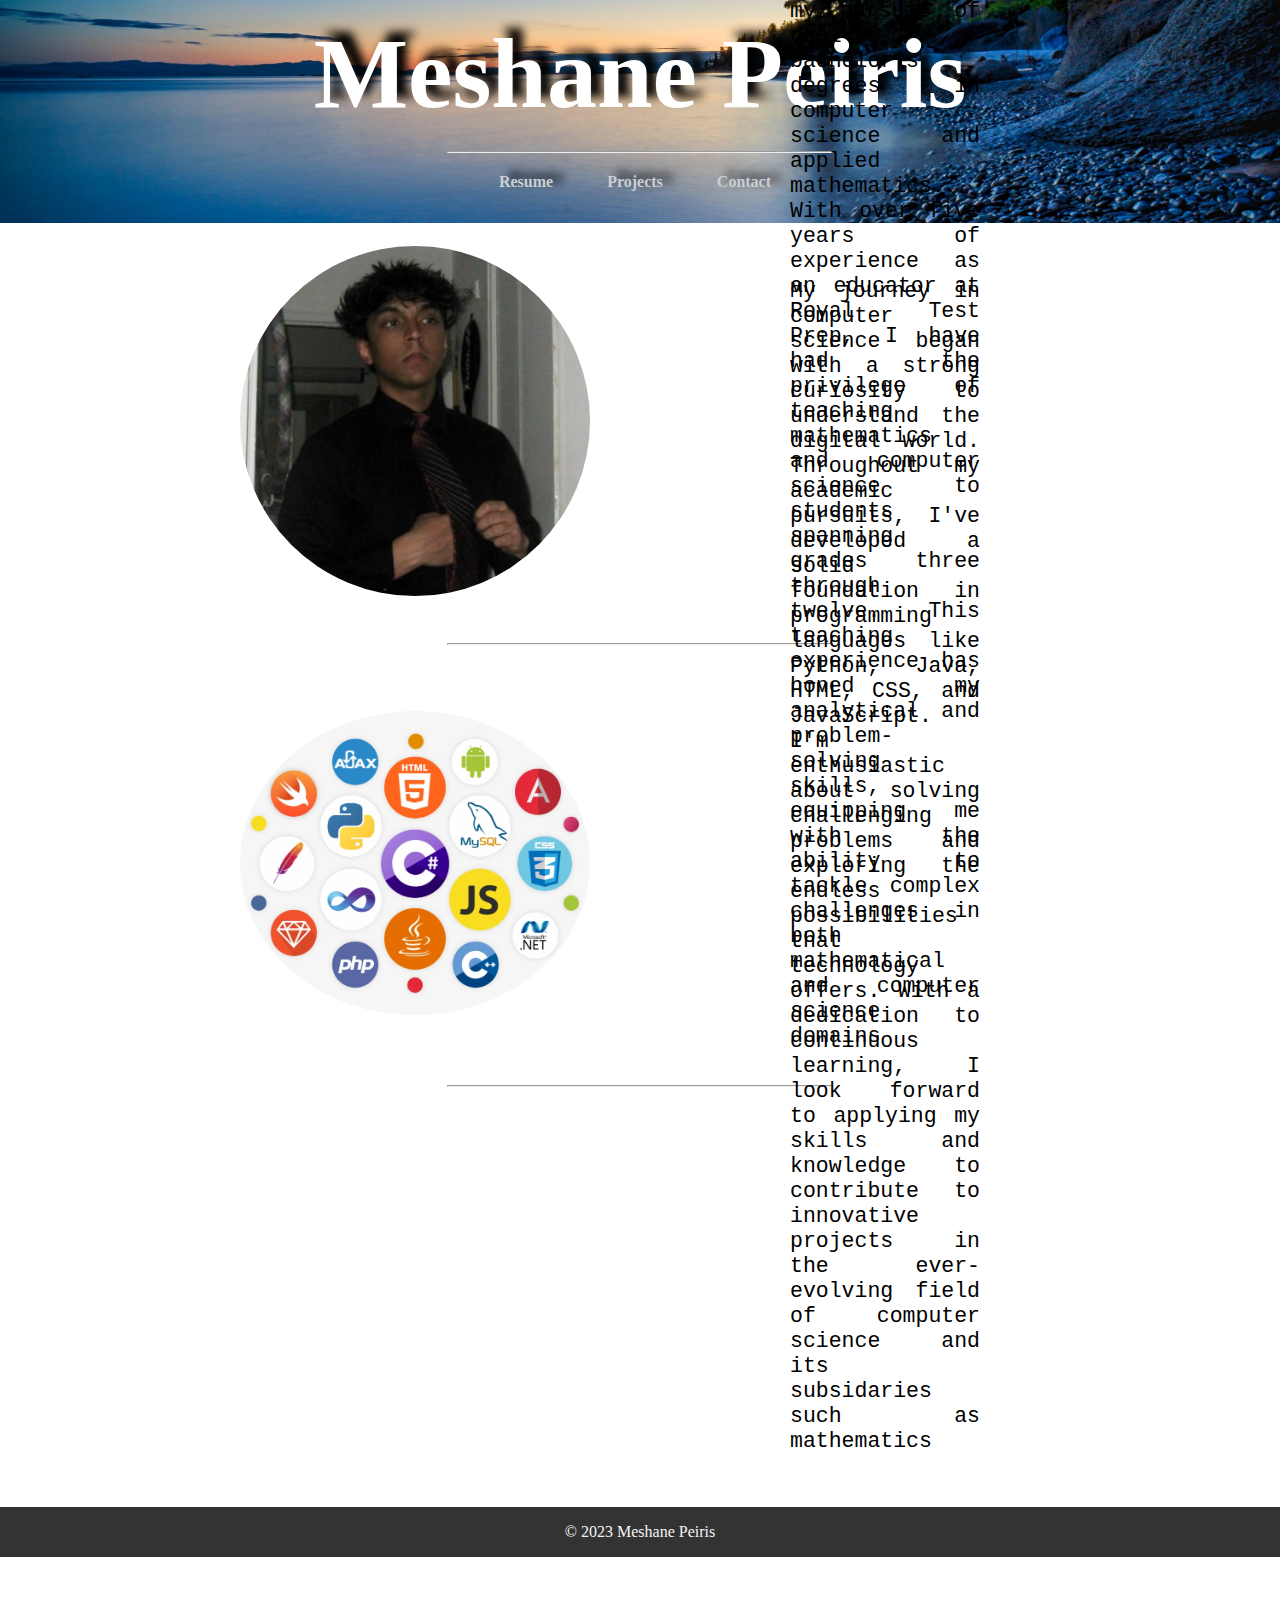
==== index.html @ 75ec70dc "Add files via upload" ====
<!DOCTYPE html>
<html lang="en">
    
<head>
    <meta charset="UTF-8">
    <meta name="viewport" content="width=device-width, initial-scale=1.0">
    <title>Meshane Peiris - Personal Portfolio</title>
    <link rel="stylesheet" href="styles.css">
    <link rel="stylesheet" href="https://fonts.googleapis.com/css?family=Open+Sans">
</head>

<body>
    
    <nav>
        <div class="container animate-element">
            <h1>Meshane Peiris</h1>
            <hr>
            <ul>
                <li><a href="resume.html">Resume</a></li>
                <li><a href="projects.html">Projects</a></li>
                <li><a href="contact.html">Contact</a></li>
            </ul>
        </div>
    </nav>

    <header>
        <div class="section1 animate-element">
            <div class="section-image">
                <img src="profile.jpg" alt="Image Description">
            </div>
            <div class="section-text">
                <span id="animated-text">&nbsp &nbsp My name is Meshane Peiris. I am a sophomore at Stony Brook University. I am currently dedicated to my pursuit of dual bachelor's degrees in computer science and applied mathematics. With over five years of experience as an educator at Royal Test Prep, I have had the privilege of teaching mathematics and computer science to students spanning grades three through twelve. This teaching experience has honed my analytical and problem-solving skills, equipping me with the ability to tackle complex challenges in both mathematical and computer science domains.</span>
            </div>
        </div>
    </header>

    <hr>

    <header>
        <div class="section2 animate-element">
            <div class="section-image">
                <img src="languages.png" alt="Image Description">
            </div>
            <div class="section-text">
                <span id="animated-text2">&nbsp &nbsp My journey in computer science began with a strong curiosity to understand the digital world. Throughout my academic pursuits, I've developed a solid foundation in programming languages like Python, Java, HTML, CSS, and JavaScript. I'm enthusiastic about solving challenging problems and exploring the endless possibilities that technology offers. With a dedication to continuous learning, I look forward to applying my skills and knowledge to contribute to innovative projects in the ever-evolving field of computer science. 
                </span>
            </div>
        </div>
    </header>

    <hr>

    <header>
        <div class="section3 animate-element">
            <div class="section-image">
                <img src="parkslogo.webp" alt="Image Description">
            </div>
            <div class="section-text">
                <span id="animated-text3">&nbsp &nbsp Beyond academics and coding, I'm deeply committed to community service. As a Litter Ambassador with NYC Parks, I actively contribute to environmental conservation by promoting cleanliness in public parks, especially during challenging times like the peak of the COVID-19 pandemic. I firmly believe in the importance of giving back to our communities and aspire to leverage my technical skills to address real-world issues and make a meaningful difference.
                </span>
            </div>
        </div>
    </header>




    <footer>
        <div class="footer">
            <p>&copy; 2023 Meshane Peiris</p>
        </div>
    </footer>

    <script src="script.js"></script>
</body>


</html>
---- styles.css ----
/* styles.css */

/* back button */
.top-left-link {
    position: absolute;
    top: 20px; 
    left: 20px; 
    color: #fff; 
    text-decoration: none; 
}

/* navigation bar */
nav {
    background-image: url(wp8292644.jpg);
    background-size: cover;
    background-position: center center;
    color: #fff;
    padding: 1rem 0;
    text-align: center;
    font-family: 'Playfair Display', serif;
}

/* Meshane Peiris */
nav h1 {
    font-size: 100px; /* Increase the size */
    text-align: center;
    font-family: 'Playfair Display', serif;
    color: white;
    text-shadow: 10px -10px 10px black;
}


nav ul {
    list-style: none;
}

nav ul li {
    display: inline;
    margin-right: 50px;
    text-align: center;
}

/* resume, portfolio, contact */
nav a {
    text-decoration: none;
    color: #fff;
    font-weight: bold;
    color: #CACFD2;
    text-align: center;
    text-shadow: 10px -5px 10px black;
}

/* middle section */
header {
    background-color: white;
    text-align: center;
}

.header-content {
    display: flex;
    align-items: center; /* Vertically center-align the content */

}

.section {
    display:inline-flex;
    align-items: center;
    justify-content: space-between;
}

.section1 {
    display:inline-flex;
    align-items: center;
    justify-content: space-between;
    height: 400px;
}

.section1 p {
    color: black
}

.section2 {
    display:inline-flex;
    align-items: center;
    justify-content: space-between;
    height: 400px;
}

.section3 {
    display:inline-flex;
    align-items: center;
    justify-content: space-between;
    height: 400px;
}

/* pic */
.section-image img {
    max-width: 100%; /* Adjust the image width as needed */
    width: 350px;
    height: auto; /* Maintain aspect ratio */
    margin-left: 240px;
}

/* about me section */
.section-text {
    flex: 1; /* Allow the text to expand and fill available space */
    margin-right: 300px;
    font-size: 21.5px;
    font-family: 'Playfair Display', serif;
    color: #333;
    text-align: justify;
}

/* about me*/
.section-text h2 {
    font-size: 30px;
    margin-bottom: 10px;
    text-align: center;
}

.section1 p {
    max-width: 3000px;
    color:whitesmoke;
    text-align: center;
    font-family: 'Courier New', Courier, monospace;
}

.section2 p {
    max-width: 3000px;
    color:whitesmoke;
    text-align: center;
    font-family: 'Courier New', Courier, monospace;
}

.section3 p {
    max-width: 3000px;
    color:whitesmoke;
    text-align: center;
    font-family: 'Courier New', Courier, monospace;
}

header img {
    border-radius: 50%;
    width: 150px;
    height: 150px;
    margin-right: 200px;
}

footer {
    background-color: #333;
    color: #fff;
    padding: 1rem 0;
}

body, h1, h2, p, h3 {
    margin: 0;
    padding: 0;
}

/* resume content */
.resumestuff {
    background-image: url(pic3.jpg);
}

.resumestuff h2, h3{
    text-align: left;
    margin-left: 60px;
    color: whitesmoke;
}

.resumestuff hr {
    width: 96%;
    text-align: left;
    color: whitesmoke;
}

.year-info {
    float: right;
    margin-right: 60px;
    color: whitesmoke;
}

.resumestuff p {
    text-align: left;
    margin-left: 60px;
    color: whitesmoke;
}

/* contact section */
.contact-section {
    display: flex;
    flex-direction: column;
    align-items: center;
    text-align: center;
    margin-bottom: 0px;
    margin-top: 0px;
    font-size: 20px;
    background-image: url(pic3.jpg);
}

.contact-section a {
    text-decoration: none;
    color:whitesmoke

}

.contact-section p {
    color:whitesmoke
}

/* horizontal line */
hr {
    width: 30%; 
    margin: 20px auto;
}

.footer p {
    text-align: center;
}

/* projects part */
.projects h2, p{
    text-align: left;
    margin-left: 60px;
    margin-right: 60px;
    color:whitesmoke;
    text-decoration: none;
}

.projects hr {
    width: 96%;
    margin-top: 0;
}

.projects {
    background-color: antiquewhite;
    background-image: url(pic3.jpg);
}

/* bars */
.middle-section {
    background-color: #f5f5f5;
 
    position: relative;
}

.middle-section::before,
.middle-section::after {
    content: "";
    position: absolute;
    top: 0;
    bottom: 0;
    width: 20px; 
    background-color: #222
}

.middle-section::before {
    left: 0;
}

.middle-section::after {
    right: 0;
}

/* Style the middle content */
.middle-content {
    background-color: antiquewhite; /* Adjust this color as needed */
}

/* load in animation */
.animate-element {
    opacity: 0;
    transform: translateY(20px);
    transition: opacity 0.5s ease-out, transform 0.5s ease-out;
  }
  .animate-element.active {
    opacity: 1;
    transform: translateY(0);
  }

 #animated-text {
    max-width: 3000px;
    color:black;
    text-align: center;
    font-family: 'Courier New', Courier, monospace;
 }

 #animated-text2 {
    max-width: 3000px;
    color:black;
    text-align: center;
    font-family: 'Courier New', Courier, monospace;
 }

 #animated-text3 {
    max-width: 3000px;
    color:black;
    text-align: center;
    font-family: 'Courier New', Courier, monospace;
 }
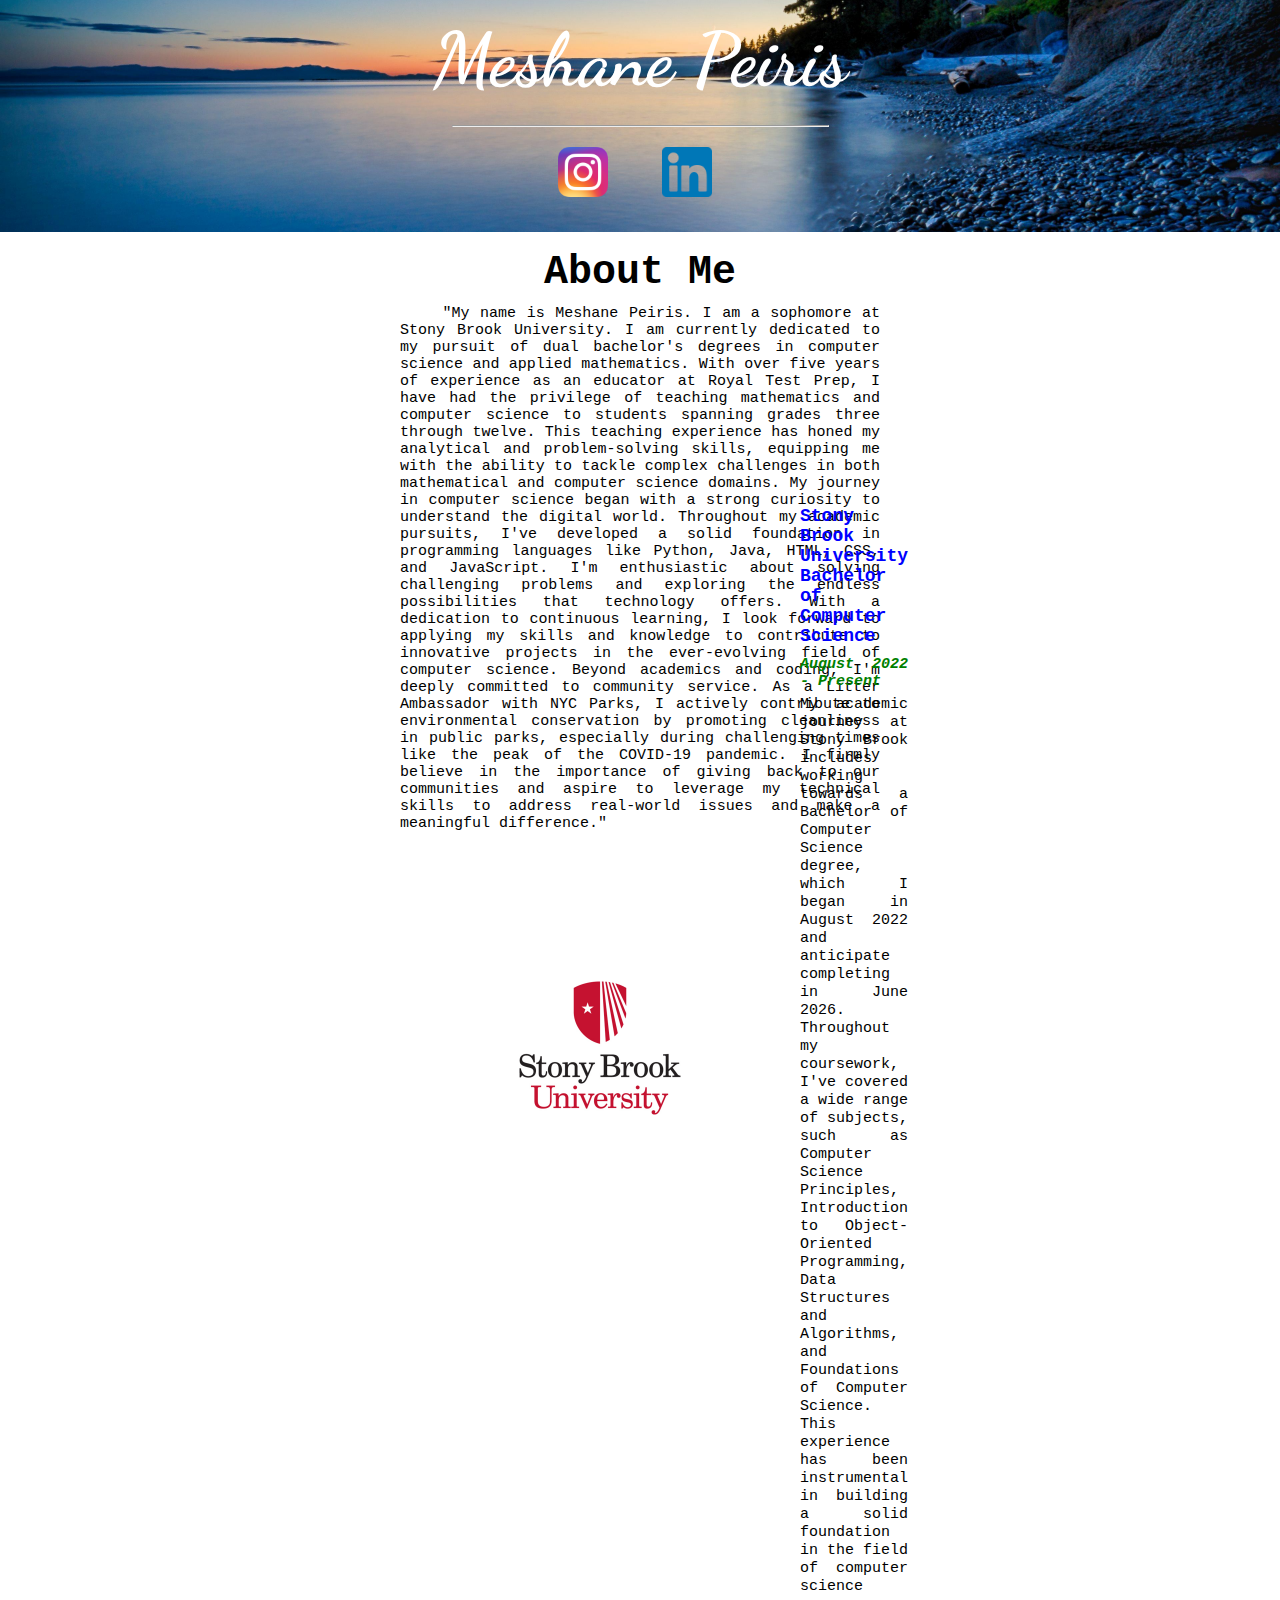
==== commit d85e087e: "Add files via upload" ====
--- a/index.html
+++ b/index.html
@@ -1,6 +1,7 @@
 <!DOCTYPE html>
 <html lang="en">
-    
+<link href="https://fonts.googleapis.com/css?family=Dancing+Script&display=swap" rel="stylesheet">
+
 <head>
     <meta charset="UTF-8">
     <meta name="viewport" content="width=device-width, initial-scale=1.0">
@@ -11,61 +12,117 @@
 
 <body>
     
-    <nav>
+    <nav id="navbar">
         <div class="container animate-element">
             <h1>Meshane Peiris</h1>
             <hr>
             <ul>
-                <li><a href="resume.html">Resume</a></li>
-                <li><a href="projects.html">Projects</a></li>
-                <li><a href="contact.html">Contact</a></li>
+                <li><a href="https://www.instagram.com/meshane.p/"><img src="Instagram_icon.png.webp" alt="Image Description" class="icon"></a></li>
+                <li><a href="https://www.linkedin.com/in/meshane-p-5872351b4/"><img src="linkedin.png" alt="Image Description" class="icon"></a></li>
             </ul>
         </div>
     </nav>
 
+    <section class="about-me">
+        <div class="container animate-element">
+            <br>
+            <h2>About Me</h2>
+            <p>&nbsp &nbsp "My name is Meshane Peiris. I am a sophomore at Stony Brook University. I am currently dedicated to my pursuit of dual bachelor's degrees in computer science and applied mathematics. With over five years of experience as an educator at Royal Test Prep, I have had the privilege of teaching mathematics and computer science to students spanning grades three through twelve. This teaching experience has honed my analytical and problem-solving skills, equipping me with the ability to tackle complex challenges in both mathematical and computer science domains. My journey in computer science began with a strong curiosity to understand the digital world. Throughout my academic pursuits, I've developed a solid foundation in programming languages like Python, Java, HTML, CSS, and JavaScript. I'm enthusiastic about solving challenging problems and exploring the endless possibilities that technology offers. With a dedication to continuous learning, I look forward to applying my skills and knowledge to contribute to innovative projects in the ever-evolving field of computer science. Beyond academics and coding, I'm deeply committed to community service. As a Litter Ambassador with NYC Parks, I actively contribute to environmental conservation by promoting cleanliness in public parks, especially during challenging times like the peak of the COVID-19 pandemic. I firmly believe in the importance of giving back to our communities and aspire to leverage my technical skills to address real-world issues and make a meaningful difference."</p>
+            <br>
+        </div>
+    </section>
+
     <header>
         <div class="section1 animate-element">
             <div class="section-image">
-                <img src="profile.jpg" alt="Image Description">
+                <img src="sbu-800.png" alt="Image Description">
             </div>
             <div class="section-text">
-                <span id="animated-text">&nbsp &nbsp My name is Meshane Peiris. I am a sophomore at Stony Brook University. I am currently dedicated to my pursuit of dual bachelor's degrees in computer science and applied mathematics. With over five years of experience as an educator at Royal Test Prep, I have had the privilege of teaching mathematics and computer science to students spanning grades three through twelve. This teaching experience has honed my analytical and problem-solving skills, equipping me with the ability to tackle complex challenges in both mathematical and computer science domains.</span>
+                <h1 class="title">Stony Brook University Bachelor of Computer Science</h1>
+                <h2 class="date"><i>August 2022 - Present</i></h2>
+                <span id="animated-text">&nbsp &nbsp </span>
             </div>
         </div>
     </header>
 
-    <hr>
 
     <header>
         <div class="section2 animate-element">
             <div class="section-image">
-                <img src="languages.png" alt="Image Description">
+                <img src="sbu-800.png" alt="Image Description">
             </div>
             <div class="section-text">
+                <h1 class="title">Stony Brook University Bachelor of Applied Mathematics</h1>
+                <h2 class="date"><i>August 2022 - Present</i></h2>
                 <span id="animated-text2">&nbsp &nbsp My journey in computer science began with a strong curiosity to understand the digital world. Throughout my academic pursuits, I've developed a solid foundation in programming languages like Python, Java, HTML, CSS, and JavaScript. I'm enthusiastic about solving challenging problems and exploring the endless possibilities that technology offers. With a dedication to continuous learning, I look forward to applying my skills and knowledge to contribute to innovative projects in the ever-evolving field of computer science. 
                 </span>
             </div>
         </div>
     </header>
 
-    <hr>
 
     <header>
         <div class="section3 animate-element">
             <div class="section-image">
-                <img src="parkslogo.webp" alt="Image Description">
+                <img src="original-1652930360-11acd29f0deafd2c68f49f793f93a9e5.jpg" alt="Image Description">
             </div>
             <div class="section-text">
+                <h1 class="title">Stuyvesant High School</h1>
+                <h2 class="date"><i>September 2018 - June 2022</i></h2>
                 <span id="animated-text3">&nbsp &nbsp Beyond academics and coding, I'm deeply committed to community service. As a Litter Ambassador with NYC Parks, I actively contribute to environmental conservation by promoting cleanliness in public parks, especially during challenging times like the peak of the COVID-19 pandemic. I firmly believe in the importance of giving back to our communities and aspire to leverage my technical skills to address real-world issues and make a meaningful difference.
                 </span>
             </div>
         </div>
     </header>
 
+    <section class="projects-section animate-element">
+        <div>
+            <br>
+            <h1 class="projects-title">Projects</h1>
+            <br>
+            <br>
+            <table class="project-table">
+                <tr>
+                    <th><a href="https://meshane-p.github.io/personal-website/index.html"><img src="web-icon-logo-A6B586D114-seeklogo.com.png" alt="Image Description" class="icon"></a></th>
+                    <th><a href="https://www.instagram.com/meshane.p/"><img src="4990671.png" alt="Image Description" class="icon"></a></th>
+                    
+                </tr>
+                <tr>
+                    <td><a href="https://meshane-p.github.io/personal-website/index.html"><h2>&nbspPortfolio&nbsp</h2></a></td>
+                    <td><a href="https://meshane-p.github.io/personal-website/index.html"><h2>&nbspGame&nbsp</h2></a></td>
+                    <td><a href="https://meshane-p.github.io/personal-website/index.html"><h2>&nbspComing Soon&nbsp</h2></a></td>
+                </tr>
+                <tr>
+                    <th><p>&nbspMy website is a personal portfolio introducing me, Meshane Peiris. It includes sections on my educational background, experiences, and projects. I use CSS for styling and JavaScript for subtle animations, creating an engaging user experience. The site's content provides insights into my academic journey, strong passion for technology, and dedication to community service. It's a work in progress, with room for future project descriptions and further enhancements.&nbsp</p></th>
+                    <th><p>&nbsp&nbsp</p></th>
+                    <th><p>&nbsp&nbsp</p></th>
+                </tr>
+            </table>
+            <br>            
+        </div>
+    </section>
 
 
 
-    <footer>
+    <section class="contact-me">
+        <div class="container animate-element">
+            <br>
+            <h2>Contact Me</h2>
+            <br>
+            <table>
+                <tr>
+                    <th><a href="https://www.instagram.com/meshane.p/"><img src="Instagram_icon.png.webp" alt="Image Description" class="icon"></a></th>
+                    <th><img src="1024px-HD_transparent_picture.png" alt="Image Description" class="icon"></th>
+                    <th><a href="https://www.linkedin.com/in/meshane-p-5872351b4/"><img src="linkedin.png" alt="Image Description" class="icon"></a></th>  
+                </tr>
+            </table>
+        </div>
+    </section>
+
+
+
+
+    <footer class="animate-element">
         <div class="footer">
             <p>&copy; 2023 Meshane Peiris</p>
         </div>
--- a/styles.css
+++ b/styles.css
@@ -1,6 +1,34 @@
-/* styles.css */
-
-/* back button */
+/* general settings */
+body, h1, h2, p, h3 {
+    margin: 0;
+    padding: 0;
+}
+
+/* HR */
+hr {
+    width: 30%; 
+    margin: 20px auto;
+}
+
+/* FOOTER*/
+footer {
+    background-color: whitesmoke;
+    color: #fff;
+    padding: 1rem 0;
+}
+
+.footer p {
+    text-align: center;
+    color:black
+}
+
+
+
+
+
+
+
+/* BACK */
 .top-left-link {
     position: absolute;
     top: 20px; 
@@ -9,9 +37,15 @@
     text-decoration: none; 
 }
 
-/* navigation bar */
+
+
+
+
+
+
+/* TOP BAR ON HOME PAGE*/
 nav {
-    background-image: url(wp8292644.jpg);
+    background-image: url(background.jpg);
     background-size: cover;
     background-position: center center;
     color: #fff;
@@ -20,16 +54,16 @@
     font-family: 'Playfair Display', serif;
 }
 
-/* Meshane Peiris */
+/* MESHANE PEIRIS */
 nav h1 {
-    font-size: 100px; /* Increase the size */
-    text-align: center;
-    font-family: 'Playfair Display', serif;
+    font-size: 75px;
+    text-align: center;
+    font-family: 'Dancing Script', cursive;
     color: white;
-    text-shadow: 10px -10px 10px black;
-}
-
-
+
+}
+
+/* LIST BELOW NAME */
 nav ul {
     list-style: none;
 }
@@ -40,17 +74,61 @@
     text-align: center;
 }
 
-/* resume, portfolio, contact */
+/* EACH WORD */
 nav a {
     text-decoration: none;
-    color: #fff;
+    color: white;
     font-weight: bold;
-    color: #CACFD2;
-    text-align: center;
-    text-shadow: 10px -5px 10px black;
-}
-
-/* middle section */
+    text-align: center;
+}
+
+#navbar {
+    position: relative;
+    background-color: #333;
+    color: #fff; 
+    padding: 15px;
+    transition: top 2s; 
+}
+
+.icon {
+    width: 50px;
+    height: 50px;
+}
+
+
+
+
+
+
+/* ABOUT ME */
+.about-me h2 {
+    text-align: center;
+    font-size: 40px;
+    font-family: 'Courier New', Courier, monospace;
+}
+
+.about-me p {
+    margin-top: 10px;
+    font-size: 15px;
+    text-align: center;
+    color:black;
+    margin-left:400px;
+    margin-right: 400px;
+    text-align:justify;
+    font-family: 'Courier New', Courier, monospace;
+}
+
+.about-me:hover {
+    background-color: #E0E0E0;
+}
+
+
+
+
+
+
+
+/* MIDDLE SECTIONS IN HOME PAGE */
 header {
     background-color: white;
     text-align: center;
@@ -58,7 +136,7 @@
 
 .header-content {
     display: flex;
-    align-items: center; /* Vertically center-align the content */
+    align-items: center; 
 
 }
 
@@ -75,10 +153,6 @@
     height: 400px;
 }
 
-.section1 p {
-    color: black
-}
-
 .section2 {
     display:inline-flex;
     align-items: center;
@@ -93,179 +167,167 @@
     height: 400px;
 }
 
-/* pic */
+.section4 {
+    background-color: #333;
+}
+
+/* IMAGES */
 .section-image img {
-    max-width: 100%; /* Adjust the image width as needed */
-    width: 350px;
-    height: auto; /* Maintain aspect ratio */
-    margin-left: 240px;
-}
-
-/* about me section */
+    width: 200px;
+    height: 200px; 
+    margin-left: 500px;
+    margin-right: 100px;
+    border-radius: 10%;
+}
+
+/* TEXT */
 .section-text {
-    flex: 1; /* Allow the text to expand and fill available space */
-    margin-right: 300px;
-    font-size: 21.5px;
+    flex: 1; 
+    margin-right: 500px;
+    font-size: 15px;
     font-family: 'Playfair Display', serif;
     color: #333;
     text-align: justify;
 }
 
-/* about me*/
+.section-text h1 {
+    color:blue;
+    font-size: 18px;
+    margin-bottom: 10px;
+    font-family: 'Courier New', Courier, monospace;
+}
+
 .section-text h2 {
-    font-size: 30px;
-    margin-bottom: 10px;
-    text-align: center;
-}
-
-.section1 p {
-    max-width: 3000px;
-    color:whitesmoke;
-    text-align: center;
-    font-family: 'Courier New', Courier, monospace;
-}
-
-.section2 p {
-    max-width: 3000px;
-    color:whitesmoke;
-    text-align: center;
-    font-family: 'Courier New', Courier, monospace;
-}
-
-.section3 p {
-    max-width: 3000px;
-    color:whitesmoke;
-    text-align: center;
-    font-family: 'Courier New', Courier, monospace;
-}
-
-header img {
-    border-radius: 50%;
-    width: 150px;
-    height: 150px;
-    margin-right: 200px;
-}
-
-footer {
+    color:green;
+    font-size: 15px;
+    margin-bottom: 5px;
+    font-family: 'Courier New', Courier, monospace;
+}
+
+.section1:hover {
+    background-color:#E0E0E0;
+}
+
+.section2:hover {
+    background-color:#E0E0E0;
+}
+
+.section3:hover {
+    background-color:#E0E0E0;
+}
+
+
+
+
+
+
+
+/* new project section */
+.projects-section {
     background-color: #333;
-    color: #fff;
-    padding: 1rem 0;
-}
-
-body, h1, h2, p, h3 {
-    margin: 0;
-    padding: 0;
-}
-
-/* resume content */
-.resumestuff {
-    background-image: url(pic3.jpg);
-}
-
-.resumestuff h2, h3{
-    text-align: left;
-    margin-left: 60px;
-    color: whitesmoke;
-}
-
-.resumestuff hr {
-    width: 96%;
-    text-align: left;
-    color: whitesmoke;
-}
-
-.year-info {
-    float: right;
-    margin-right: 60px;
-    color: whitesmoke;
-}
-
-.resumestuff p {
-    text-align: left;
-    margin-left: 60px;
-    color: whitesmoke;
-}
-
-/* contact section */
-.contact-section {
-    display: flex;
-    flex-direction: column;
-    align-items: center;
-    text-align: center;
-    margin-bottom: 0px;
-    margin-top: 0px;
-    font-size: 20px;
-    background-image: url(pic3.jpg);
-}
-
-.contact-section a {
+}
+
+.projects-section h1 {
+    text-align: center;
+    font-size: 40px;
+    color:white;
+    font-family: 'Courier New', Courier, monospace;
     text-decoration: none;
-    color:whitesmoke
-
-}
-
-.contact-section p {
-    color:whitesmoke
-}
-
-/* horizontal line */
-hr {
-    width: 30%; 
-    margin: 20px auto;
-}
-
-.footer p {
-    text-align: center;
-}
-
-/* projects part */
-.projects h2, p{
-    text-align: left;
-    margin-left: 60px;
-    margin-right: 60px;
-    color:whitesmoke;
+}
+
+.projects-section h2 {
+    text-align: center;
+    font-size: 40px;
+    color:orange;
+    font-family: 'Dancing Script', cursive;
     text-decoration: none;
 }
 
-.projects hr {
-    width: 96%;
-    margin-top: 0;
-}
-
-.projects {
-    background-color: antiquewhite;
-    background-image: url(pic3.jpg);
-}
-
-/* bars */
-.middle-section {
-    background-color: #f5f5f5;
- 
-    position: relative;
-}
-
-.middle-section::before,
-.middle-section::after {
-    content: "";
-    position: absolute;
-    top: 0;
-    bottom: 0;
-    width: 20px; 
-    background-color: #222
-}
-
-.middle-section::before {
-    left: 0;
-}
-
-.middle-section::after {
-    right: 0;
-}
-
-/* Style the middle content */
-.middle-content {
-    background-color: antiquewhite; /* Adjust this color as needed */
-}
+
+
+.projects-section table {
+    text-align: center;
+    border-collapse: collapse;
+    margin: 0 auto;
+    
+}
+
+.projects-section p {
+    font-size: 15px;
+    color:white;
+    font-family: 'Courier New', Courier, monospace;
+    text-align: justify;
+
+}
+
+.projects-section a {
+    text-decoration: none;
+}
+
+.projects-section h3 {
+    font-size: 8px;
+    color:white
+}
+
+.projects-section td {
+    width: 400px;
+}
+
+.projects-section h2:hover {
+    color:rgba(119, 78, 2, 0.486)
+}
+
+
+
+
+
+
+
+
+
+/* contacts section */
+.contacts-section {
+    background-color: white;
+}
+
+.contact-me h2 {
+    text-align: center;
+    font-size: 40px;
+   
+    font-family: 'Courier New', Courier, monospace;
+}
+
+.contact-me table {
+    text-align: center;
+    border-collapse: collapse;
+    margin: 0 auto;
+    
+}
+
+.contact-me:hover {
+    background-color: #E0E0E0;
+}
+
+.contact-me p {
+    color:white
+}
+
+
+
+
+
+
+
+
+
+
+
+
+
+
+
+
+
 
 /* load in animation */
 .animate-element {
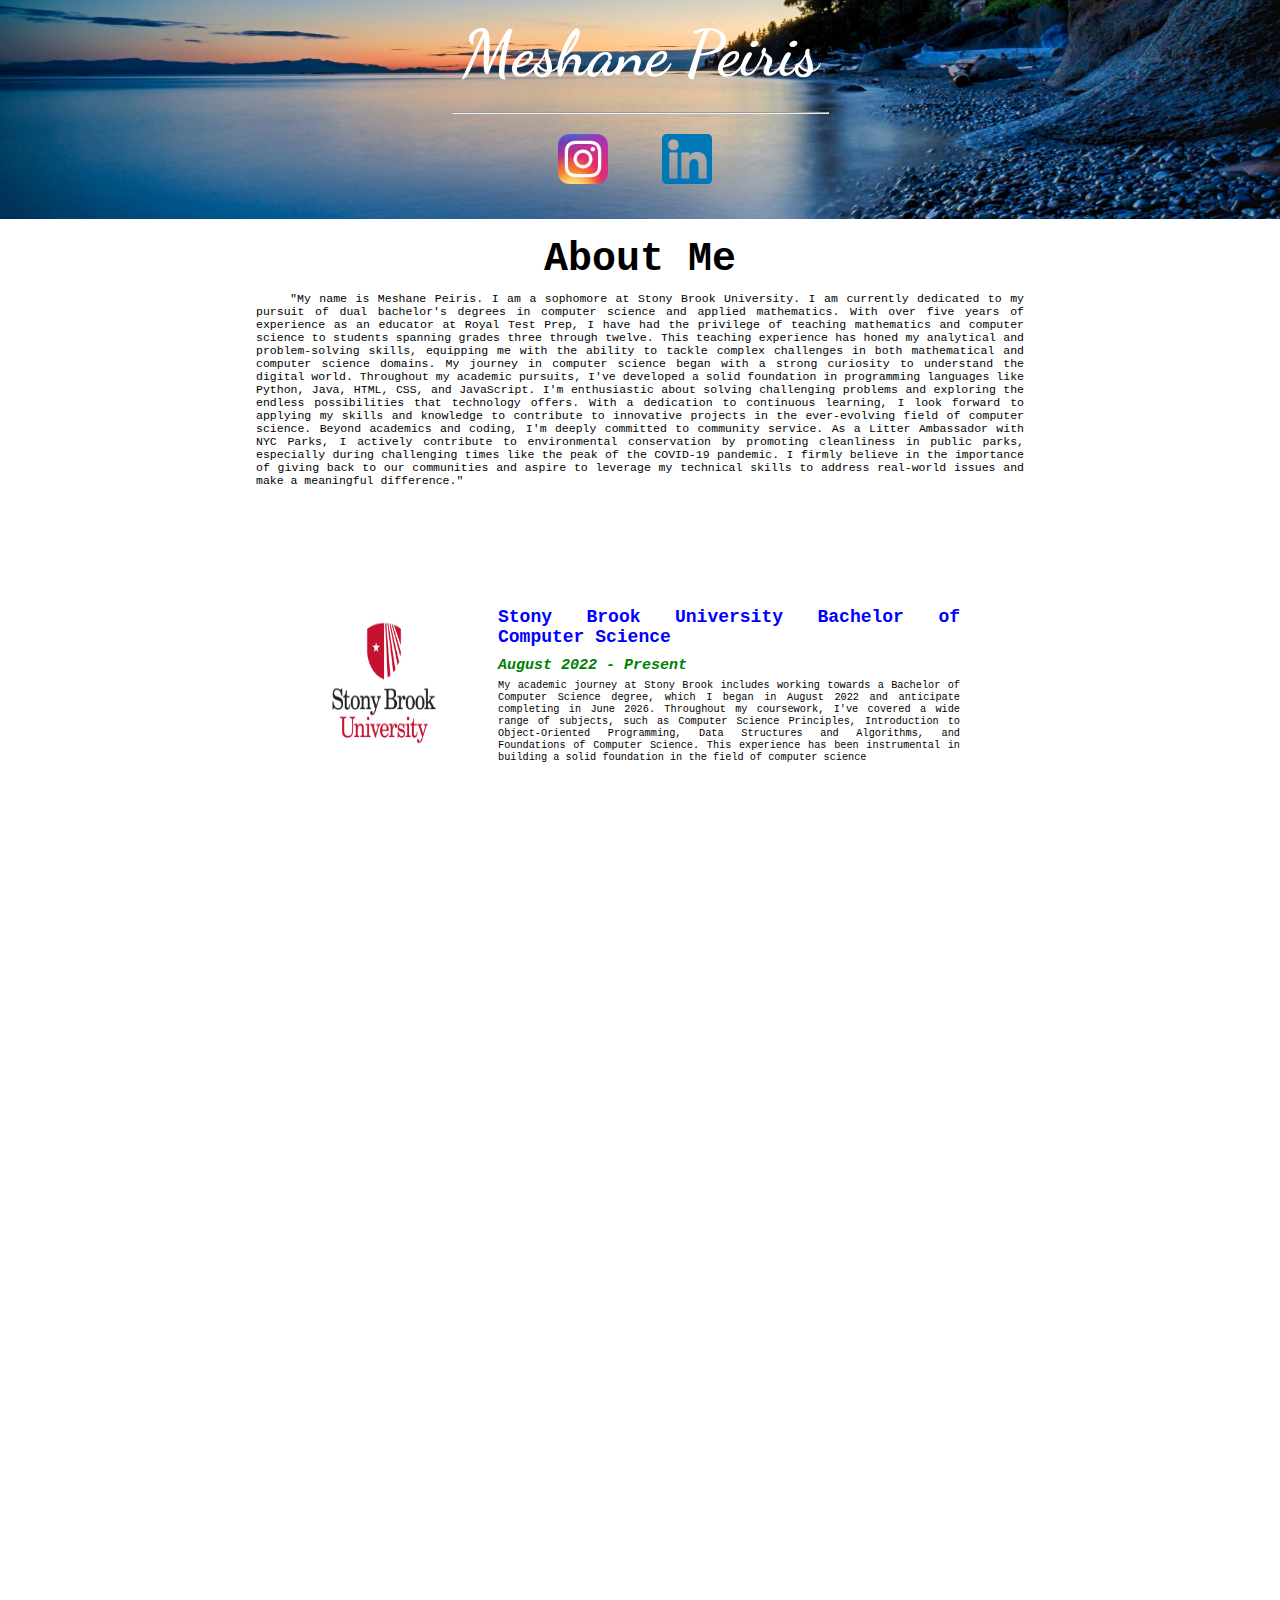
==== commit 7cf88733: "Add files via upload" ====
--- a/index.html
+++ b/index.html
@@ -54,8 +54,7 @@
             <div class="section-text">
                 <h1 class="title">Stony Brook University Bachelor of Applied Mathematics</h1>
                 <h2 class="date"><i>August 2022 - Present</i></h2>
-                <span id="animated-text2">&nbsp &nbsp My journey in computer science began with a strong curiosity to understand the digital world. Throughout my academic pursuits, I've developed a solid foundation in programming languages like Python, Java, HTML, CSS, and JavaScript. I'm enthusiastic about solving challenging problems and exploring the endless possibilities that technology offers. With a dedication to continuous learning, I look forward to applying my skills and knowledge to contribute to innovative projects in the ever-evolving field of computer science. 
-                </span>
+                <span id="animated-text2">&nbsp &nbsp</span>
             </div>
         </div>
     </header>
@@ -69,8 +68,35 @@
             <div class="section-text">
                 <h1 class="title">Stuyvesant High School</h1>
                 <h2 class="date"><i>September 2018 - June 2022</i></h2>
-                <span id="animated-text3">&nbsp &nbsp Beyond academics and coding, I'm deeply committed to community service. As a Litter Ambassador with NYC Parks, I actively contribute to environmental conservation by promoting cleanliness in public parks, especially during challenging times like the peak of the COVID-19 pandemic. I firmly believe in the importance of giving back to our communities and aspire to leverage my technical skills to address real-world issues and make a meaningful difference.
-                </span>
+                <span id="animated-text3">&nbsp &nbsp</span>
+            </div>
+        </div>
+    </header>
+
+    <header>
+        <div class="section1 animate-element">
+            <div class="section-image">
+                <img src="IMG_9866.png" alt="Image Description">
+            </div>
+            <div class="section-text">
+                <h1 class="title">Royal Test Prep</h1>
+                <h2 class="date"><i>July 2018 - Present</i></h2>
+                <span id="animated-text">
+                    As a Computer Science and Mathematics Teacher at Royal Test Prep since July 2018, I have had the privilege of providing comprehensive tutoring services to students spanning elementary, middle, and high school levels. In addition to traditional classroom instruction, I have taken the initiative to lead student groups in prominent mathematical competitions, notably MathCON. My role extends beyond teaching, as I have also been responsible for the development of preparatory materials and classroom assignments, all meticulously crafted to foster an enriched understanding of mathematics and computer science among my students.</span>
+            </div>
+        </div>
+    </header>
+
+    <header>
+        <div class="section1 animate-element">
+            <div class="section-image">
+                <img src="Logo_of_the_New_York_City_Department_of_Parks_&_Recreation.svg.png" alt="Image Description">
+            </div>
+            <div class="section-text">
+                <h1 class="title">NYC Parks - Litter Ambassador</h1>
+                <h2 class="date"><i>August 2019 – July 2021</i></h2>
+                <span id="animated-text">
+                    During my tenure as a NYC Parks Litter Ambassador from August 2019 to July 2021, I consistently demonstrated exemplary leadership by actively promoting cleanliness and environmental stewardship in the heavily polluted public parks of Queens, New York. My dedication to this role was particularly evident during the challenging period of the COVID-19 pandemic, when I willingly undertook strenuous outdoor tasks to maintain park hygiene and safety. Beyond these responsibilities, I also played a crucial educational role by instructing New York residents on the proper methods of waste disposal to prevent environmental contamination. My work as a Litter Ambassador underscored my commitment to environmental preservation and community engagement.</span>
             </div>
         </div>
     </header>
@@ -119,9 +145,6 @@
         </div>
     </section>
 
-
-
-
     <footer class="animate-element">
         <div class="footer">
             <p>&copy; 2023 Meshane Peiris</p>
--- a/styles.css
+++ b/styles.css
@@ -56,7 +56,7 @@
 
 /* MESHANE PEIRIS */
 nav h1 {
-    font-size: 75px;
+    font-size: 5vw ;
     text-align: center;
     font-family: 'Dancing Script', cursive;
     color: white;
@@ -109,11 +109,11 @@
 
 .about-me p {
     margin-top: 10px;
-    font-size: 15px;
+    font-size: 0.9vw;
     text-align: center;
     color:black;
-    margin-left:400px;
-    margin-right: 400px;
+    margin-left: 20vw;
+    margin-right: 20vw;
     text-align:justify;
     font-family: 'Courier New', Courier, monospace;
 }
@@ -150,21 +150,21 @@
     display:inline-flex;
     align-items: center;
     justify-content: space-between;
-    height: 400px;
+    height: 40vh;
 }
 
 .section2 {
     display:inline-flex;
     align-items: center;
     justify-content: space-between;
-    height: 400px;
+    height: 40vh;
 }
 
 .section3 {
     display:inline-flex;
     align-items: center;
     justify-content: space-between;
-    height: 400px;
+    height: 40vh;
 }
 
 .section4 {
@@ -173,18 +173,18 @@
 
 /* IMAGES */
 .section-image img {
-    width: 200px;
-    height: 200px; 
-    margin-left: 500px;
-    margin-right: 100px;
+    width: 10vw;
+    height: 20vh; 
+    margin-left: 25vw;
+    margin-right: 50px;
     border-radius: 10%;
 }
 
 /* TEXT */
 .section-text {
     flex: 1; 
-    margin-right: 500px;
-    font-size: 15px;
+    margin-right: 25vw;
+    font-size: 0.8vw;
     font-family: 'Playfair Display', serif;
     color: #333;
     text-align: justify;
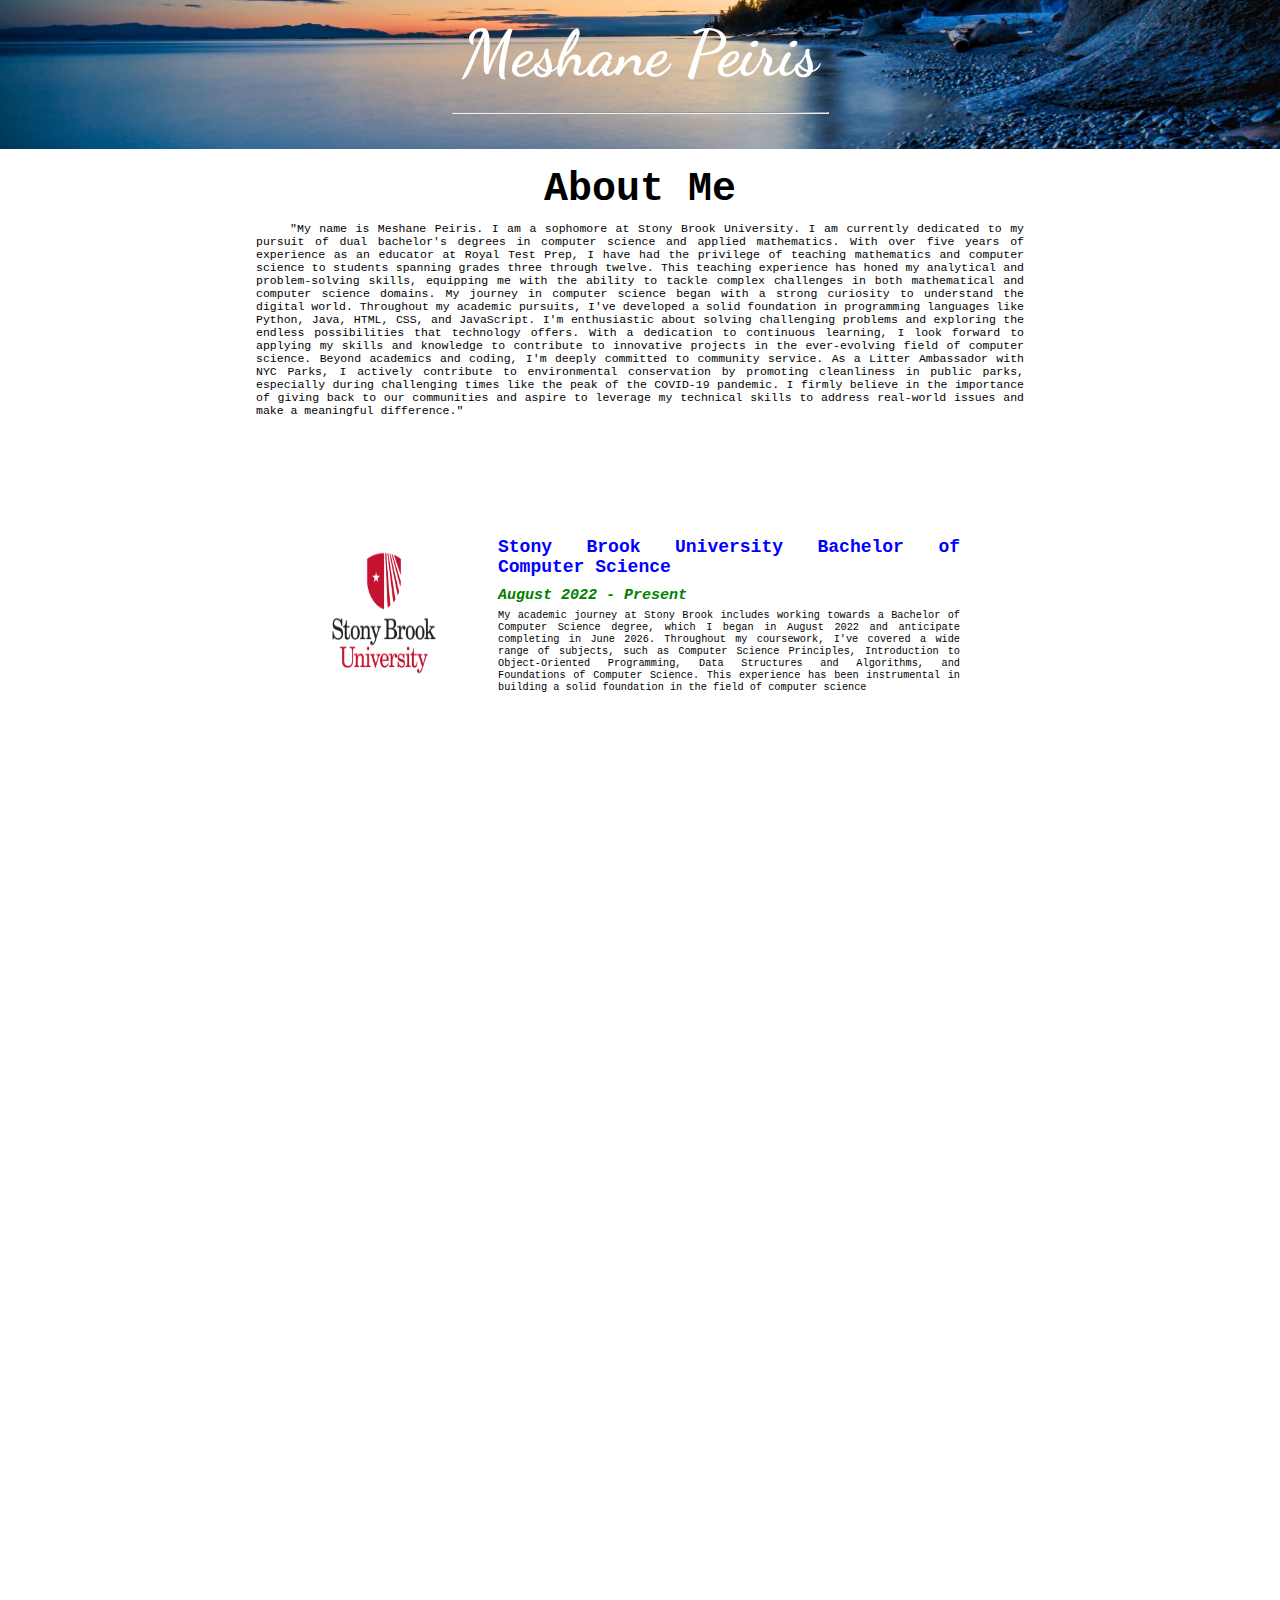
==== commit c042db4c: "Add files via upload" ====
--- a/index.html
+++ b/index.html
@@ -16,10 +16,6 @@
         <div class="container animate-element">
             <h1>Meshane Peiris</h1>
             <hr>
-            <ul>
-                <li><a href="https://www.instagram.com/meshane.p/"><img src="Instagram_icon.png.webp" alt="Image Description" class="icon"></a></li>
-                <li><a href="https://www.linkedin.com/in/meshane-p-5872351b4/"><img src="linkedin.png" alt="Image Description" class="icon"></a></li>
-            </ul>
         </div>
     </nav>
 
@@ -102,29 +98,51 @@
     </header>
 
     <section class="projects-section animate-element">
-        <div>
+        
+        <div class="projects1">
             <br>
-            <h1 class="projects-title">Projects</h1>
+            <h1 class="projects-title">Portfolio</h1>
+            <br>
+            <br>
+            <button class="learn-more-button">Learn More</button>
+            <div class="details" style="display: none;">
+                <table class="project-table">
+                    <tr>
+                        <th><a href="https://meshane-p.github.io/personal-website/index.html"><img src="web-icon-logo-A6B586D114-seeklogo.com.png" alt="Image Description" class="icon"></a></th>         
+                    </tr>
+                    <tr>
+                        <th><p>&nbspMy website is a personal portfolio that includes sections on my educational background, experiences, and projects. I use CSS for styling and JavaScript for subtle animations, creating an engaging user experience. The site's content provides insights into my academic journey, strong passion for technology, and dedication to community service. It's a work in progress, with room for future project descriptions and further enhancements.&nbsp</p></th>
+                </table>
+            </div>
+            <br>  
+        </div>
+        <div class="projects1">
+            <br>
+            <h1 class="projects-title">RPG Game</h1>
+            <br>
+            <br>
+            <button class="learn-more-button">Learn More</button>
+            <div class="details" style="display: none;">
+                <table class="project-table">
+                    <tr>
+                        <th><a href="https://www.instagram.com/meshane.p/"><img src="4990671.png" alt="Image Description" class="icon"></a></th>        
+                    </tr>
+                    <tr>
+                        <th><p>&nbspMy game, implemented using Pygame, features a top-down view in a 2D world with various tiles, objects, and entities. In my game, I engage in player-enemy interactions, utilize attacks and magic abilities, and access a user interface. The game also employs a custom camera group for rendering, which allows me to implement zoom functionality. &nbsp</p></th>
+                    </tr>
+                </table>
+            </div>
+            <br>  
+        </div>
+        <div class="projects1">
+            <br>
+            <h1 class="projects-title">Coming Soon</h1>
             <br>
             <br>
             <table class="project-table">
-                <tr>
-                    <th><a href="https://meshane-p.github.io/personal-website/index.html"><img src="web-icon-logo-A6B586D114-seeklogo.com.png" alt="Image Description" class="icon"></a></th>
-                    <th><a href="https://www.instagram.com/meshane.p/"><img src="4990671.png" alt="Image Description" class="icon"></a></th>
-                    
-                </tr>
-                <tr>
-                    <td><a href="https://meshane-p.github.io/personal-website/index.html"><h2>&nbspPortfolio&nbsp</h2></a></td>
-                    <td><a href="https://meshane-p.github.io/personal-website/index.html"><h2>&nbspGame&nbsp</h2></a></td>
-                    <td><a href="https://meshane-p.github.io/personal-website/index.html"><h2>&nbspComing Soon&nbsp</h2></a></td>
-                </tr>
-                <tr>
-                    <th><p>&nbspMy website is a personal portfolio introducing me, Meshane Peiris. It includes sections on my educational background, experiences, and projects. I use CSS for styling and JavaScript for subtle animations, creating an engaging user experience. The site's content provides insights into my academic journey, strong passion for technology, and dedication to community service. It's a work in progress, with room for future project descriptions and further enhancements.&nbsp</p></th>
-                    <th><p>&nbsp&nbsp</p></th>
-                    <th><p>&nbsp&nbsp</p></th>
-                </tr>
+                <th><p>&nbspComing soon..&nbsp</p></th>
             </table>
-            <br>            
+            <br>  
         </div>
     </section>
 
@@ -142,6 +160,7 @@
                     <th><a href="https://www.linkedin.com/in/meshane-p-5872351b4/"><img src="linkedin.png" alt="Image Description" class="icon"></a></th>  
                 </tr>
             </table>
+            <h2>hallo</h2>
         </div>
     </section>
 
--- a/styles.css
+++ b/styles.css
@@ -22,20 +22,6 @@
     color:black
 }
 
-
-
-
-
-
-
-/* BACK */
-.top-left-link {
-    position: absolute;
-    top: 20px; 
-    left: 20px; 
-    color: #fff; 
-    text-decoration: none; 
-}
 
 
 
@@ -225,19 +211,16 @@
 /* new project section */
 .projects-section {
     background-color: #333;
-}
+    display: flex;
+    justify-content: space-between; 
+    
+}
+
+
 
 .projects-section h1 {
     text-align: center;
-    font-size: 40px;
-    color:white;
-    font-family: 'Courier New', Courier, monospace;
-    text-decoration: none;
-}
-
-.projects-section h2 {
-    text-align: center;
-    font-size: 40px;
+    font-size: 4vh;
     color:orange;
     font-family: 'Dancing Script', cursive;
     text-decoration: none;
@@ -253,7 +236,7 @@
 }
 
 .projects-section p {
-    font-size: 15px;
+    font-size: 1.5vh;
     color:white;
     font-family: 'Courier New', Courier, monospace;
     text-align: justify;
@@ -270,13 +253,49 @@
 }
 
 .projects-section td {
-    width: 400px;
-}
-
-.projects-section h2:hover {
+    width: 30vw;
+}
+
+.projects-section h1:hover {
     color:rgba(119, 78, 2, 0.486)
 }
 
+.projects1 {
+    flex: 1; 
+    padding: 20px; 
+    border: 1px solid #333; 
+
+}
+
+.projects1:hover {
+    background-color: #3d3d3d;
+    
+}
+
+/* LEARN MORE BUTTON */
+.visible {
+    display: block; 
+  }
+  
+
+
+.learn-more-button {
+    display: inline-block;
+    padding: 10px 20px;
+    background-color: #242424; 
+    color: #fff;
+    text-decoration: none;
+    border: none;
+    border-radius: 5px;
+    font-weight: bold;
+    transition: background-color 0.3s;
+    margin-left: 25vh;
+    margin-bottom: 5vh;
+}
+
+.learn-more-button:hover {
+    background-color: #333; 
+}
 
 
 
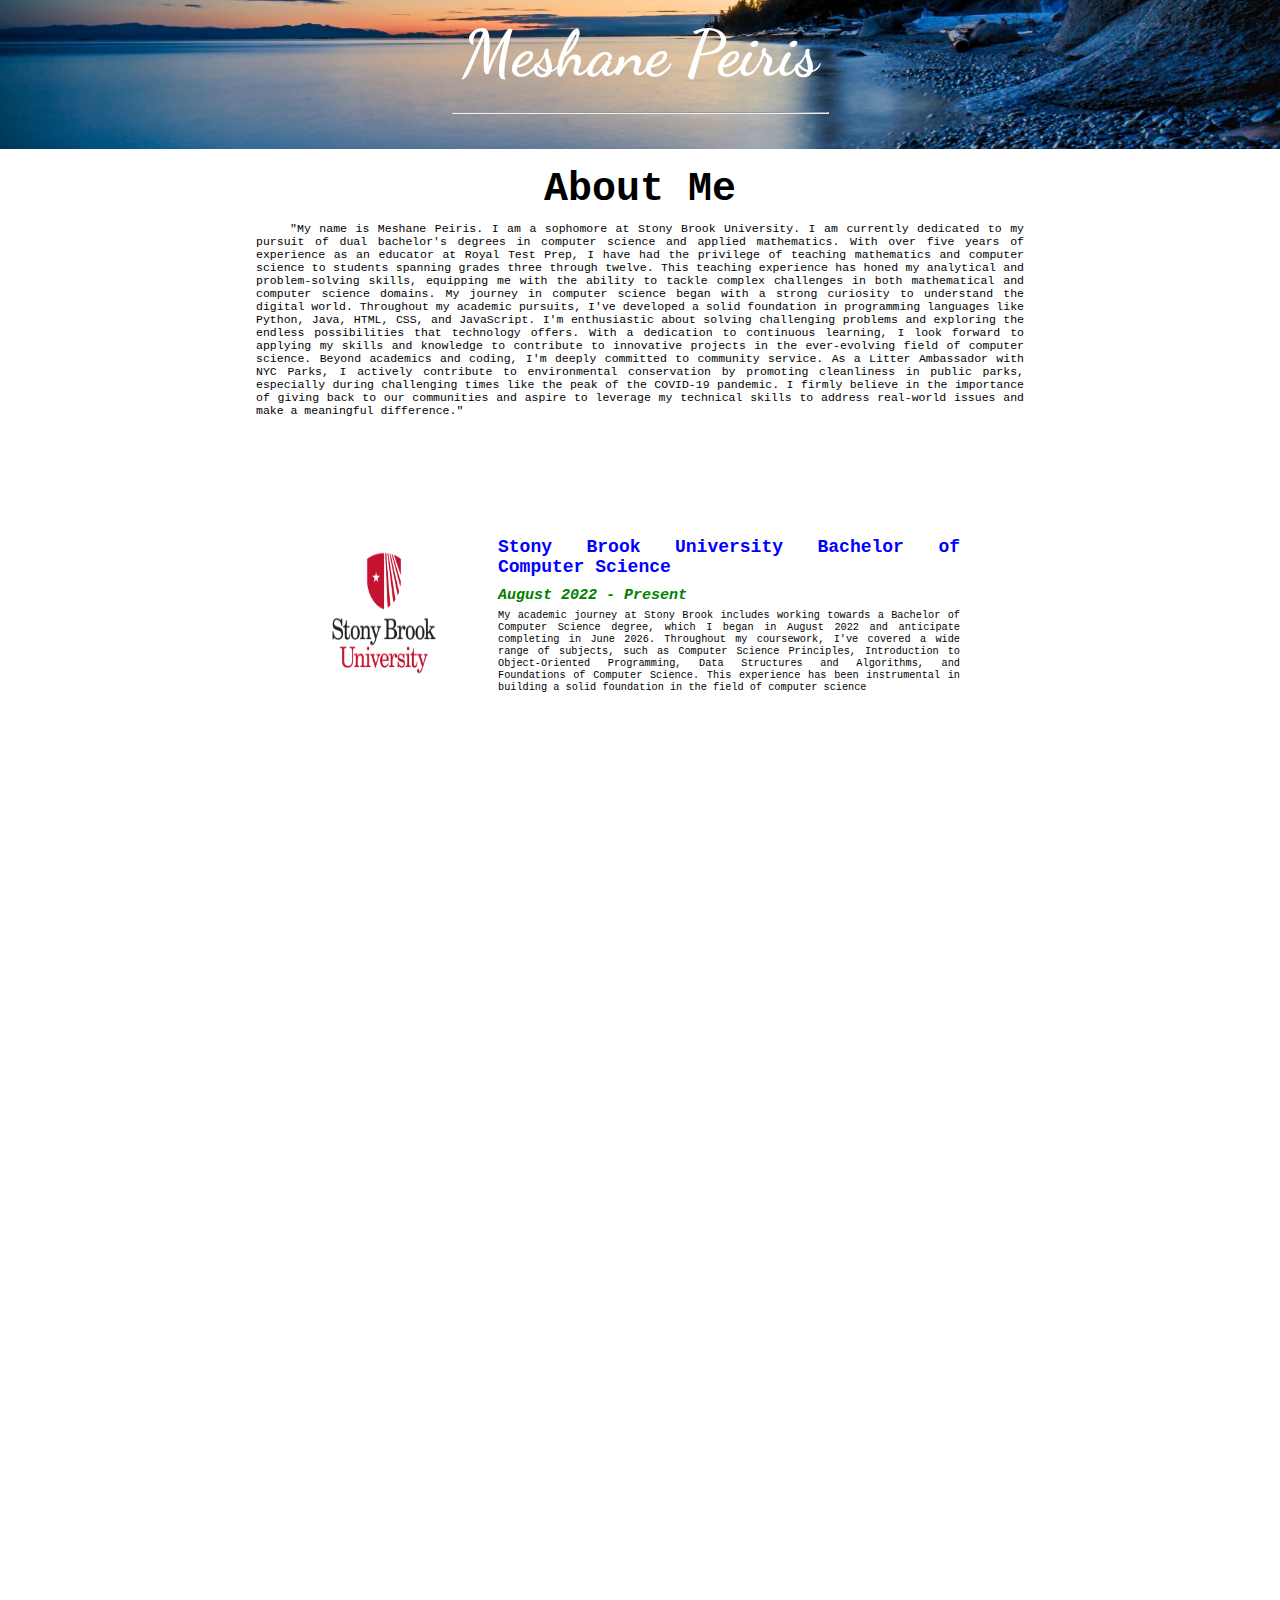
==== commit a240b269: "Add files via upload" ====
--- a/index.html
+++ b/index.html
@@ -103,7 +103,6 @@
             <br>
             <h1 class="projects-title">Portfolio</h1>
             <br>
-            <br>
             <button class="learn-more-button">Learn More</button>
             <div class="details" style="display: none;">
                 <table class="project-table">
@@ -112,14 +111,16 @@
                     </tr>
                     <tr>
                         <th><p>&nbspMy website is a personal portfolio that includes sections on my educational background, experiences, and projects. I use CSS for styling and JavaScript for subtle animations, creating an engaging user experience. The site's content provides insights into my academic journey, strong passion for technology, and dedication to community service. It's a work in progress, with room for future project descriptions and further enhancements.&nbsp</p></th>
+                    </tr>
                 </table>
+                <br>
             </div>
             <br>  
+            
         </div>
         <div class="projects1">
             <br>
             <h1 class="projects-title">RPG Game</h1>
-            <br>
             <br>
             <button class="learn-more-button">Learn More</button>
             <div class="details" style="display: none;">
@@ -130,14 +131,20 @@
                     <tr>
                         <th><p>&nbspMy game, implemented using Pygame, features a top-down view in a 2D world with various tiles, objects, and entities. In my game, I engage in player-enemy interactions, utilize attacks and magic abilities, and access a user interface. The game also employs a custom camera group for rendering, which allows me to implement zoom functionality. &nbsp</p></th>
                     </tr>
+                    <tr>
+                        <th>&nbsp</th>
+                    </tr>
+                    <tr>
+                        <th><a href="Meshane Peiris - Resume.pdf">View Game</a></th>
+                    </tr>
                 </table>
+                <br>
             </div>
             <br>  
         </div>
         <div class="projects1">
             <br>
             <h1 class="projects-title">Coming Soon</h1>
-            <br>
             <br>
             <table class="project-table">
                 <th><p>&nbspComing soon..&nbsp</p></th>
@@ -153,6 +160,8 @@
             <br>
             <h2>Contact Me</h2>
             <br>
+            <h3 class="download">Download My Resume  <a href="Meshane Peiris - Resume.pdf">here</a></h3>
+            <br>
             <table>
                 <tr>
                     <th><a href="https://www.instagram.com/meshane.p/"><img src="Instagram_icon.png.webp" alt="Image Description" class="icon"></a></th>
@@ -160,7 +169,6 @@
                     <th><a href="https://www.linkedin.com/in/meshane-p-5872351b4/"><img src="linkedin.png" alt="Image Description" class="icon"></a></th>  
                 </tr>
             </table>
-            <h2>hallo</h2>
         </div>
     </section>
 
--- a/styles.css
+++ b/styles.css
@@ -304,6 +304,8 @@
 
 
 
+
+
 /* contacts section */
 .contacts-section {
     background-color: white;
@@ -311,7 +313,7 @@
 
 .contact-me h2 {
     text-align: center;
-    font-size: 40px;
+    font-size: 4vh;
    
     font-family: 'Courier New', Courier, monospace;
 }
@@ -330,6 +332,14 @@
 .contact-me p {
     color:white
 }
+
+.contact-me h3 {
+    text-align: center;
+    font-size: 2vh;
+    font-family: 'Courier New', Courier, monospace;
+}
+
+
 
 
 
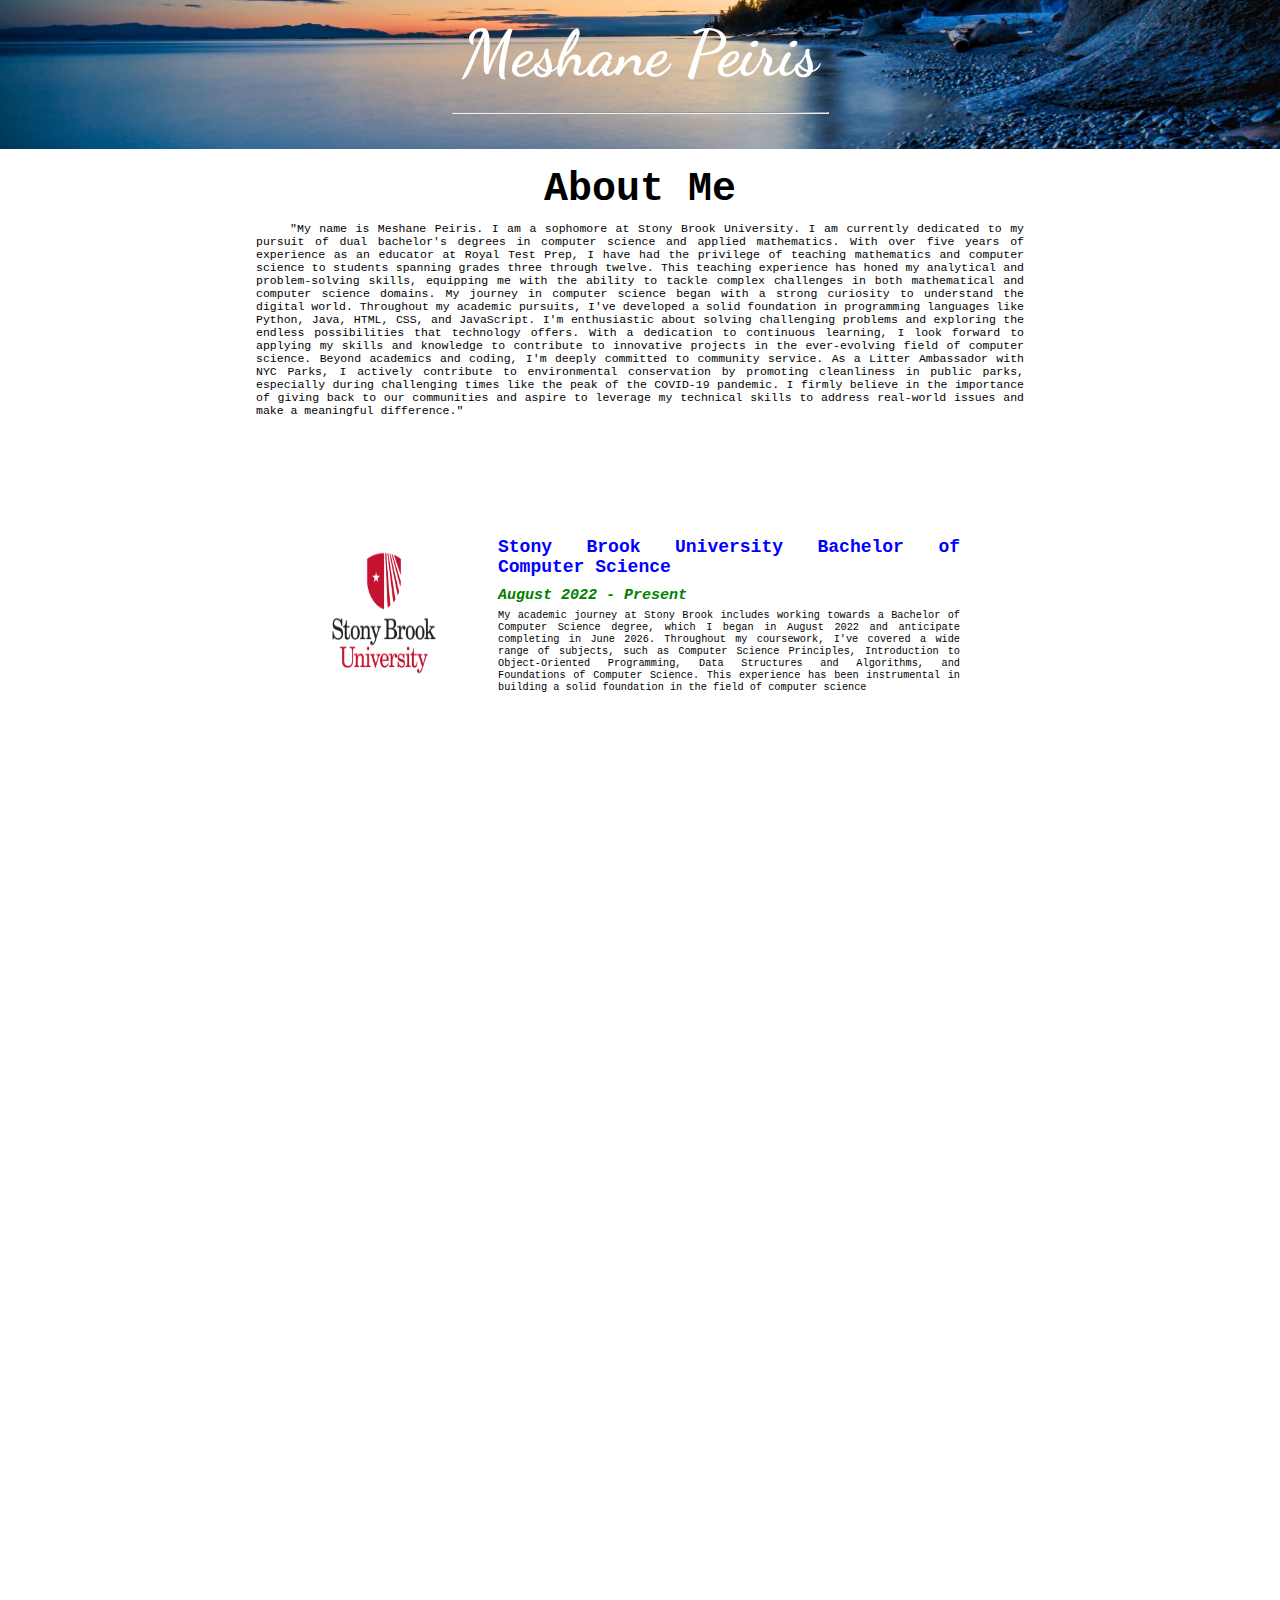
==== commit 716e88ee: "Add files via upload" ====
--- a/index.html
+++ b/index.html
@@ -2,16 +2,18 @@
 <html lang="en">
 <link href="https://fonts.googleapis.com/css?family=Dancing+Script&display=swap" rel="stylesheet">
 
+<!--GENERAL SETTINGS DO NOT CHANGE-->
 <head>
     <meta charset="UTF-8">
     <meta name="viewport" content="width=device-width, initial-scale=1.0">
     <title>Meshane Peiris - Personal Portfolio</title>
+    <link rel="icon" type="image/png" sizes="32x32" href="favicon-32x32.png">
     <link rel="stylesheet" href="styles.css">
     <link rel="stylesheet" href="https://fonts.googleapis.com/css?family=Open+Sans">
 </head>
 
 <body>
-    
+    <!--TOP BAR MESHANE PEIRIS-->
     <nav id="navbar">
         <div class="container animate-element">
             <h1>Meshane Peiris</h1>
@@ -19,6 +21,9 @@
         </div>
     </nav>
 
+
+
+    <!--ABOUT ME SECTION-->
     <section class="about-me">
         <div class="container animate-element">
             <br>
@@ -28,6 +33,32 @@
         </div>
     </section>
 
+
+
+
+
+
+    <!--SECTIONS START HERE-->
+
+    <!--FORMAT FOR SECTIONS
+    <header>
+        <div class="section1 animate-element">
+            <div class="section-image">
+                <img src="" alt="Image Description">
+            </div>
+            <div class="section-text">
+                <h1 class="title">TITLE HERE</h1>
+                <h2 class="date"><i>DATE HERE</i></h2>
+                <span id="animated-text">TEXT HERE</span>
+            </div>
+        </div>
+    </header>
+
+    -->
+
+
+
+    <!--SBU CS-->
     <header>
         <div class="section1 animate-element">
             <div class="section-image">
@@ -41,7 +72,7 @@
         </div>
     </header>
 
-
+    <!--SBU AMS-->
     <header>
         <div class="section2 animate-element">
             <div class="section-image">
@@ -55,7 +86,7 @@
         </div>
     </header>
 
-
+    <!--STUY-->
     <header>
         <div class="section3 animate-element">
             <div class="section-image">
@@ -69,6 +100,7 @@
         </div>
     </header>
 
+    <!--WORK-->
     <header>
         <div class="section1 animate-element">
             <div class="section-image">
@@ -83,6 +115,7 @@
         </div>
     </header>
 
+    <!--VOLUNTEERING-->
     <header>
         <div class="section1 animate-element">
             <div class="section-image">
@@ -96,52 +129,98 @@
             </div>
         </div>
     </header>
+    
+
+
+    <!--SECTIONS ENDS HERE-->
+
+
+
+
+    
+
+
+    
+
+
+
+
+
+    <!--PROJECTS STARTS HERE-->
+
 
     <section class="projects-section animate-element">
-        
-        <div class="projects1">
-            <br>
-            <h1 class="projects-title">Portfolio</h1>
+
+        <!--FORMAT FOR PROJECTS USE FOR OTHER PROJECTS
+
+        <div class="projects1">
+            <br>
+            <h1 class="projects-title">PROJECT NAME</h1>
             <br>
             <button class="learn-more-button">Learn More</button>
             <div class="details" style="display: none;">
                 <table class="project-table">
                     <tr>
-                        <th><a href="https://meshane-p.github.io/personal-website/index.html"><img src="web-icon-logo-A6B586D114-seeklogo.com.png" alt="Image Description" class="icon"></a></th>         
-                    </tr>
-                    <tr>
-                        <th><p>&nbspMy website is a personal portfolio that includes sections on my educational background, experiences, and projects. I use CSS for styling and JavaScript for subtle animations, creating an engaging user experience. The site's content provides insights into my academic journey, strong passion for technology, and dedication to community service. It's a work in progress, with room for future project descriptions and further enhancements.&nbsp</p></th>
+                        <th><a href=""><img src="" alt="Image Description" class="icon"></a></th>         
+                    </tr>
+                    <tr>
+                        <th><p>&nbsp</p></th>
                     </tr>
                 </table>
                 <br>
             </div>
             <br>  
-            
-        </div>
-        <div class="projects1">
-            <br>
-            <h1 class="projects-title">RPG Game</h1>
+        </div> 
+
+        -->
+
+        <!--PORTFOLIO PROJECT-->
+        <div class="projects1">
+            <br>
+            <h1 class="projects-title">Portfolio</h1>
             <br>
             <button class="learn-more-button">Learn More</button>
             <div class="details" style="display: none;">
                 <table class="project-table">
                     <tr>
-                        <th><a href="https://www.instagram.com/meshane.p/"><img src="4990671.png" alt="Image Description" class="icon"></a></th>        
-                    </tr>
-                    <tr>
-                        <th><p>&nbspMy game, implemented using Pygame, features a top-down view in a 2D world with various tiles, objects, and entities. In my game, I engage in player-enemy interactions, utilize attacks and magic abilities, and access a user interface. The game also employs a custom camera group for rendering, which allows me to implement zoom functionality. &nbsp</p></th>
-                    </tr>
-                    <tr>
-                        <th>&nbsp</th>
-                    </tr>
-                    <tr>
-                        <th><a href="Meshane Peiris - Resume.pdf">View Game</a></th>
+                        <th><a href="https://meshane-p.github.io/personal-website/index.html"><img src="web-icon-logo-A6B586D114-seeklogo.com.png" alt="Image Description" class="icon"></a></th>         
+                    </tr>
+                    <tr>
+                        <th><p>&nbspMy website is a personal portfolio that includes sections on my educational background, experiences, and projects. I use CSS for styling and JavaScript for subtle animations, creating an engaging user experience. The site's content provides insights into my academic journey, strong passion for technology, and dedication to community service. It's a work in progress, with room for future project descriptions and further enhancements.&nbsp</p></th>
                     </tr>
                 </table>
                 <br>
             </div>
             <br>  
         </div>
+
+        <!--RPG GAME-->
+        <div class="projects1">
+            <br>
+            <h1 class="projects-title">RPG Game</h1>
+            <br>
+            <button class="learn-more-button">Learn More</button>
+            <div class="details" style="display: none;">
+                <table class="project-table">
+                    <tr>
+                        <th><a href="https://www.instagram.com/meshane.p/"><img src="4990671.png" alt="Image Description" class="icon"></a></th>        
+                    </tr>
+                    <tr>
+                        <th><p>&nbspMy game, implemented using Pygame, features a top-down view in a 2D world with various tiles, objects, and entities. In my game, I engage in player-enemy interactions, utilize attacks and magic abilities, and access a user interface. The game also employs a custom camera group for rendering, which allows me to implement zoom functionality. &nbsp</p></th>
+                    </tr>
+                    <tr>
+                        <th>&nbsp</th>
+                    </tr>
+                    <tr>
+                        <th><a href="Meshane Peiris - Resume.pdf">View Game</a></th>
+                    </tr>
+                </table>
+                <br>
+            </div>
+            <br>  
+        </div>
+
+        <!--MOREE-->
         <div class="projects1">
             <br>
             <h1 class="projects-title">Coming Soon</h1>
@@ -153,7 +232,15 @@
         </div>
     </section>
 
-
+    <!--PROJECTS ENDS HERE-->
+
+
+
+
+
+
+
+    <!--CONTACTS STARTS HERE-->
 
     <section class="contact-me">
         <div class="container animate-element">
@@ -169,9 +256,21 @@
                     <th><a href="https://www.linkedin.com/in/meshane-p-5872351b4/"><img src="linkedin.png" alt="Image Description" class="icon"></a></th>  
                 </tr>
             </table>
+            <br>
         </div>
     </section>
 
+    <!--CONTACTS ENDS HERE-->
+
+
+
+
+
+
+
+
+
+    <!--FOOTER-->
     <footer class="animate-element">
         <div class="footer">
             <p>&copy; 2023 Meshane Peiris</p>
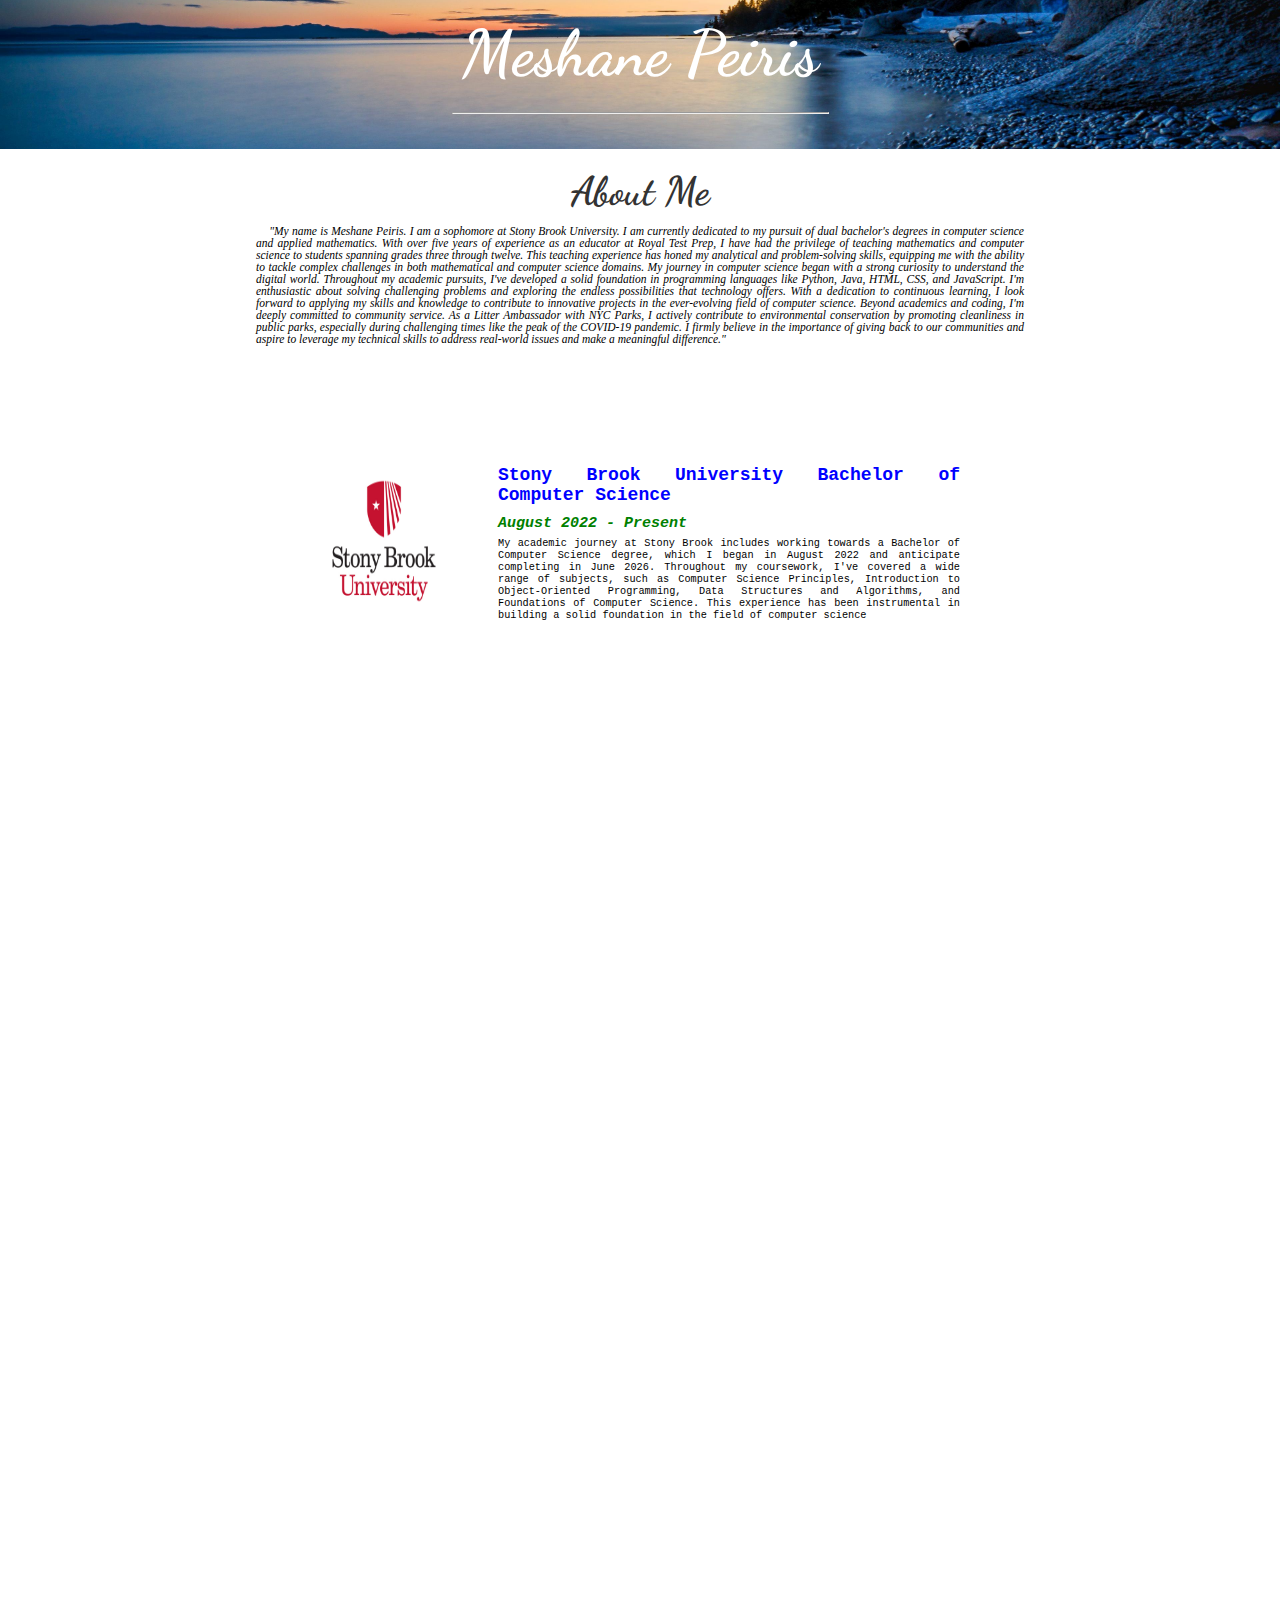
==== commit c1f374bf: "Add files via upload" ====
--- a/index.html
+++ b/index.html
@@ -28,7 +28,7 @@
         <div class="container animate-element">
             <br>
             <h2>About Me</h2>
-            <p>&nbsp &nbsp "My name is Meshane Peiris. I am a sophomore at Stony Brook University. I am currently dedicated to my pursuit of dual bachelor's degrees in computer science and applied mathematics. With over five years of experience as an educator at Royal Test Prep, I have had the privilege of teaching mathematics and computer science to students spanning grades three through twelve. This teaching experience has honed my analytical and problem-solving skills, equipping me with the ability to tackle complex challenges in both mathematical and computer science domains. My journey in computer science began with a strong curiosity to understand the digital world. Throughout my academic pursuits, I've developed a solid foundation in programming languages like Python, Java, HTML, CSS, and JavaScript. I'm enthusiastic about solving challenging problems and exploring the endless possibilities that technology offers. With a dedication to continuous learning, I look forward to applying my skills and knowledge to contribute to innovative projects in the ever-evolving field of computer science. Beyond academics and coding, I'm deeply committed to community service. As a Litter Ambassador with NYC Parks, I actively contribute to environmental conservation by promoting cleanliness in public parks, especially during challenging times like the peak of the COVID-19 pandemic. I firmly believe in the importance of giving back to our communities and aspire to leverage my technical skills to address real-world issues and make a meaningful difference."</p>
+            <p><i>&nbsp &nbsp "My name is Meshane Peiris. I am a sophomore at Stony Brook University. I am currently dedicated to my pursuit of dual bachelor's degrees in computer science and applied mathematics. With over five years of experience as an educator at Royal Test Prep, I have had the privilege of teaching mathematics and computer science to students spanning grades three through twelve. This teaching experience has honed my analytical and problem-solving skills, equipping me with the ability to tackle complex challenges in both mathematical and computer science domains. My journey in computer science began with a strong curiosity to understand the digital world. Throughout my academic pursuits, I've developed a solid foundation in programming languages like Python, Java, HTML, CSS, and JavaScript. I'm enthusiastic about solving challenging problems and exploring the endless possibilities that technology offers. With a dedication to continuous learning, I look forward to applying my skills and knowledge to contribute to innovative projects in the ever-evolving field of computer science. Beyond academics and coding, I'm deeply committed to community service. As a Litter Ambassador with NYC Parks, I actively contribute to environmental conservation by promoting cleanliness in public parks, especially during challenging times like the peak of the COVID-19 pandemic. I firmly believe in the importance of giving back to our communities and aspire to leverage my technical skills to address real-world issues and make a meaningful difference."</i></p>
             <br>
         </div>
     </section>
@@ -110,7 +110,12 @@
                 <h1 class="title">Royal Test Prep</h1>
                 <h2 class="date"><i>July 2018 - Present</i></h2>
                 <span id="animated-text">
-                    As a Computer Science and Mathematics Teacher at Royal Test Prep since July 2018, I have had the privilege of providing comprehensive tutoring services to students spanning elementary, middle, and high school levels. In addition to traditional classroom instruction, I have taken the initiative to lead student groups in prominent mathematical competitions, notably MathCON. My role extends beyond teaching, as I have also been responsible for the development of preparatory materials and classroom assignments, all meticulously crafted to foster an enriched understanding of mathematics and computer science among my students.</span>
+                    As a Computer Science and Mathematics Teacher at Royal Test Prep since July 2018, I have had the privilege of providing comprehensive tutoring services to students spanning elementary, middle, and high school levels. 
+                   
+                    In addition to traditional classroom instruction, I have taken the initiative to lead student groups in prominent mathematical competitions, notably MathCON. 
+                  
+                    My role extends beyond teaching, as I have also been responsible for the development of preparatory materials and classroom assignments, all meticulously crafted to foster an enriched understanding of mathematics and computer science among my students.
+                </span>
             </div>
         </div>
     </header>
@@ -118,6 +123,7 @@
     <!--VOLUNTEERING-->
     <header>
         <div class="section1 animate-element">
+            <br>
             <div class="section-image">
                 <img src="Logo_of_the_New_York_City_Department_of_Parks_&_Recreation.svg.png" alt="Image Description">
             </div>
@@ -125,7 +131,12 @@
                 <h1 class="title">NYC Parks - Litter Ambassador</h1>
                 <h2 class="date"><i>August 2019 – July 2021</i></h2>
                 <span id="animated-text">
-                    During my tenure as a NYC Parks Litter Ambassador from August 2019 to July 2021, I consistently demonstrated exemplary leadership by actively promoting cleanliness and environmental stewardship in the heavily polluted public parks of Queens, New York. My dedication to this role was particularly evident during the challenging period of the COVID-19 pandemic, when I willingly undertook strenuous outdoor tasks to maintain park hygiene and safety. Beyond these responsibilities, I also played a crucial educational role by instructing New York residents on the proper methods of waste disposal to prevent environmental contamination. My work as a Litter Ambassador underscored my commitment to environmental preservation and community engagement.</span>
+                    During my tenure as a NYC Parks Litter Ambassador from August 2019 to July 2021, I consistently demonstrated exemplary leadership by actively promoting cleanliness and environmental stewardship in the heavily polluted public parks of Queens, New York. 
+                    
+                    My dedication to this role was particularly evident during the challenging period of the COVID-19 pandemic, when I willingly undertook strenuous outdoor tasks to maintain park hygiene and safety. 
+    
+                    Beyond these responsibilities, I also played a crucial educational role by instructing New York residents on the proper methods of waste disposal to prevent environmental contamination. My work as a Litter Ambassador underscored my commitment to environmental preservation and community engagement.
+                </span>
             </div>
         </div>
     </header>
@@ -179,8 +190,7 @@
             <br>
             <h1 class="projects-title">Portfolio</h1>
             <br>
-            <button class="learn-more-button">Learn More</button>
-            <div class="details" style="display: none;">
+            <div class="details">
                 <table class="project-table">
                     <tr>
                         <th><a href="https://meshane-p.github.io/personal-website/index.html"><img src="web-icon-logo-A6B586D114-seeklogo.com.png" alt="Image Description" class="icon"></a></th>         
@@ -199,8 +209,7 @@
             <br>
             <h1 class="projects-title">RPG Game</h1>
             <br>
-            <button class="learn-more-button">Learn More</button>
-            <div class="details" style="display: none;">
+            <div class="details">
                 <table class="project-table">
                     <tr>
                         <th><a href="https://www.instagram.com/meshane.p/"><img src="4990671.png" alt="Image Description" class="icon"></a></th>        
@@ -210,9 +219,6 @@
                     </tr>
                     <tr>
                         <th>&nbsp</th>
-                    </tr>
-                    <tr>
-                        <th><a href="Meshane Peiris - Resume.pdf">View Game</a></th>
                     </tr>
                 </table>
                 <br>
@@ -220,7 +226,7 @@
             <br>  
         </div>
 
-        <!--MOREE-->
+        <!--MORE-->
         <div class="projects1">
             <br>
             <h1 class="projects-title">Coming Soon</h1>
@@ -233,7 +239,6 @@
     </section>
 
     <!--PROJECTS ENDS HERE-->
-
 
 
 
--- a/styles.css
+++ b/styles.css
@@ -90,7 +90,8 @@
 .about-me h2 {
     text-align: center;
     font-size: 40px;
-    font-family: 'Courier New', Courier, monospace;
+    font-family: 'Dancing Script', cursive;
+    color: #333;
 }
 
 .about-me p {
@@ -101,7 +102,7 @@
     margin-left: 20vw;
     margin-right: 20vw;
     text-align:justify;
-    font-family: 'Courier New', Courier, monospace;
+        
 }
 
 .about-me:hover {
@@ -130,6 +131,7 @@
     display:inline-flex;
     align-items: center;
     justify-content: space-between;
+    height: 40vh;
 }
 
 .section1 {
@@ -226,8 +228,6 @@
     text-decoration: none;
 }
 
-
-
 .projects-section table {
     text-align: center;
     border-collapse: collapse;
@@ -240,7 +240,8 @@
     color:white;
     font-family: 'Courier New', Courier, monospace;
     text-align: justify;
-
+    line-height: 1.3;
+    opacity: 0.5;
 }
 
 .projects-section a {
@@ -289,13 +290,14 @@
     border-radius: 5px;
     font-weight: bold;
     transition: background-color 0.3s;
-    margin-left: 25vh;
     margin-bottom: 5vh;
 }
 
 .learn-more-button:hover {
     background-color: #333; 
 }
+
+
 
 
 
@@ -315,7 +317,8 @@
     text-align: center;
     font-size: 4vh;
    
-    font-family: 'Courier New', Courier, monospace;
+    font-family: 'Dancing Script', cursive;
+    color: #333
 }
 
 .contact-me table {
